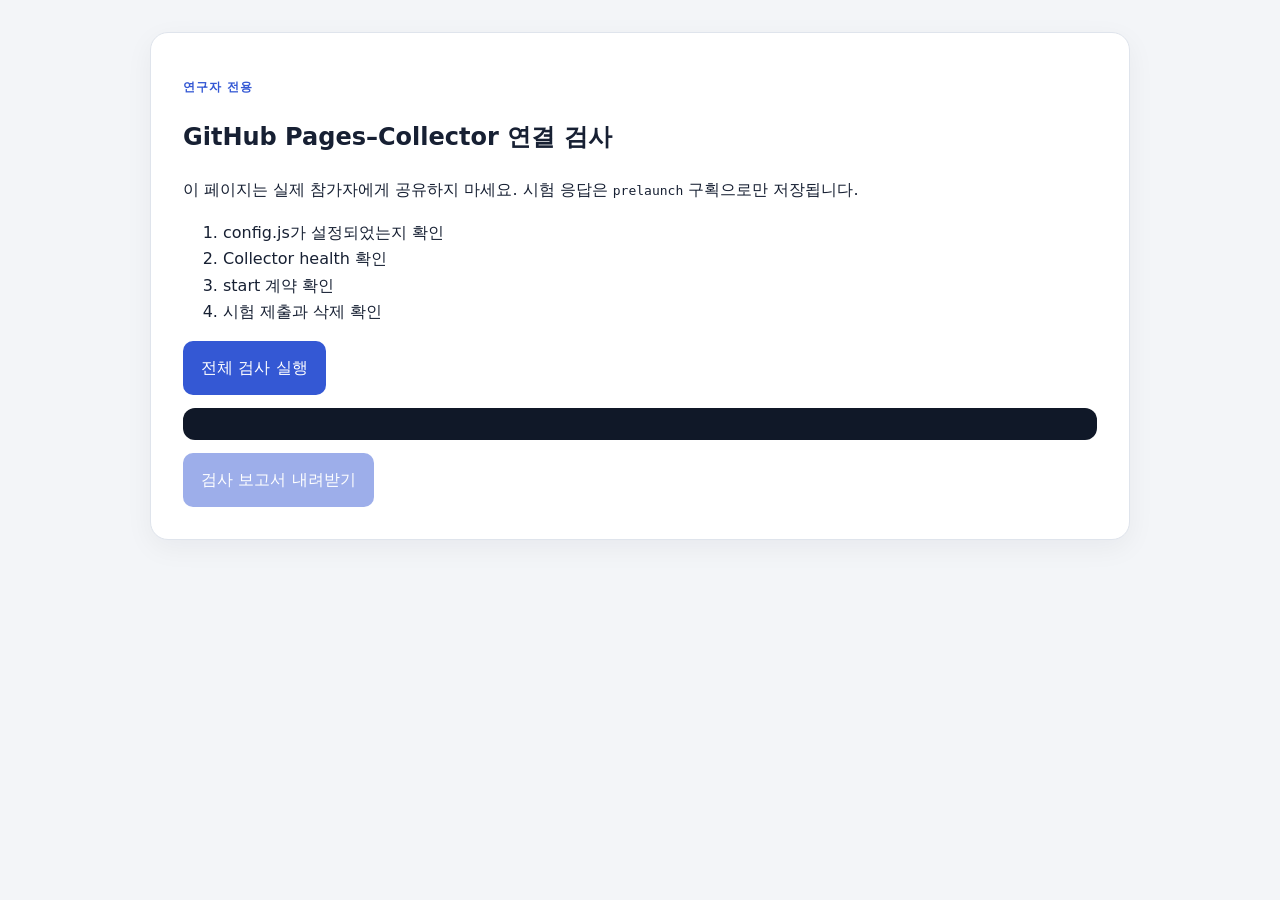
==== researcher-check.html @ 22fb7c49 "Deploy KSGT human pilot prelaunch RC2" ====
<!doctype html><html lang="ko"><head><meta charset="utf-8"><meta name="viewport" content="width=device-width,initial-scale=1"><title>KSGT 배포 검사</title><link rel="stylesheet" href="assets/styles.css"></head><body><main><section class="panel"><p class="eyebrow">연구자 전용</p><h1>GitHub Pages–Collector 연결 검사</h1><p>이 페이지는 실제 참가자에게 공유하지 마세요. 시험 응답은 <code>prelaunch</code> 구획으로만 저장됩니다.</p><ol><li>config.js가 설정되었는지 확인</li><li>Collector health 확인</li><li>start 계약 확인</li><li>시험 제출과 삭제 확인</li></ol><button id="run">전체 검사 실행</button><pre id="out" style="white-space:pre-wrap;background:#101828;color:#e4e7ec;padding:1rem;border-radius:12px;overflow:auto"></pre><button id="download" disabled>검사 보고서 내려받기</button></section></main><script src="config.js"></script><script>
(()=>{"use strict";const C=window.KSGT_CONFIG||{},out=document.getElementById('out'),run=document.getElementById('run'),download=document.getElementById('download');let report=null;const line=x=>out.textContent+=x+'\n';const post=async b=>{const r=await fetch(C.collectorUrl,{method:'POST',headers:{'Content-Type':'text/plain;charset=utf-8'},body:JSON.stringify(b),redirect:'follow'});const d=await r.json();if(!r.ok||d.ok===false)throw new Error(d.error||String(r.status));return d};run.onclick=async()=>{out.textContent='';report={schema_version:'ksgt.deployment-check.v1',checked_at_utc:new Date().toISOString(),study_id:C.studyId,client_mode:C.launchMode,steps:[]};const step=async(name,fn)=>{try{const detail=await fn();report.steps.push({name,pass:true,detail});line('PASS  '+name);return detail}catch(e){report.steps.push({name,pass:false,error:e.message});line('FAIL  '+name+' — '+e.message);return null}};await step('config',async()=>{if(!C.collectorUrl||C.collectorUrl.includes('PASTE_'))throw new Error('collectorUrl 미설정');if(!C.contact||C.contact.includes('PASTE_'))throw new Error('contact 미설정');if(C.launchMode!=='prelaunch')throw new Error('첫 검사는 prelaunch 모드여야 함');return {collector_url:C.collectorUrl,contact:C.contact}});await step('health',async()=>{const r=await fetch(C.collectorUrl+'?action=health',{redirect:'follow',cache:'no-store'});const d=await r.json();if(!d.ok)throw new Error(d.error||'health failed');if(d.server_mode!==C.launchMode)throw new Error('서버와 페이지 모드 불일치');return d});const session=crypto.randomUUID();await step('start',()=>post({action:'start',study_id:C.studyId,session_id:session,consent_version:C.consentVersion,client_version:C.clientVersion,launch_mode:C.launchMode}));let receipt=null;await step('submit',async()=>{const payload={schema_version:'ksgt.human-pilot-response.v2',study_id:C.studyId,session_id:session,run_mode:'prelaunch',source_partition:'internal_owner',actor_type:'internal_owner_tester',human_evidence:false,external_human_evidence:false,consent_version:C.consentVersion,client_version:C.clientVersion,started_at_utc:new Date().toISOString(),finished_at_utc:new Date().toISOString(),ai_assistance_self_report:'none',responses:[{response_id:crypto.randomUUID(),item_id:'DEPLOYMENT-CHECK',presentation_order:'AB',display_left_variant:'A',display_right_variant:'B',impression_left:'연결 검사',impression_right:'연결 검사',comparison:'연결 검사',meaning_relation:'nearly_same',display_preference:'similar',canonical_preference:'similar',item_started_at_utc:new Date().toISOString(),item_finished_at_utc:new Date().toISOString(),paste_events:0,pasted_characters:0,input_events:1,text_sha256:'deployment-check'}],device:{user_agent:navigator.userAgent,language:navigator.language,viewport_css_px:[innerWidth,innerHeight],time_zone:Intl.DateTimeFormat().resolvedOptions().timeZone}};const d=await post({action:'submit',payload});receipt=d.receipt;return {receipt_hash:d.receipt.receipt_hash}});await step('delete',async()=>{if(!receipt)throw new Error('submit 실패로 삭제 검사 불가');return post({action:'delete',study_id:C.studyId,response_id:receipt.response_id,deletion_proof:receipt.deletion_proof})});report.all_passed=report.steps.every(x=>x.pass);line('\nRESULT: '+(report.all_passed?'ALL PASS':'HOLD'));download.disabled=false};download.onclick=()=>{const a=document.createElement('a');a.href=URL.createObjectURL(new Blob([JSON.stringify(report,null,2)+'\n'],{type:'application/json'}));a.download='KSGT_DEPLOYMENT_CHECK_REPORT.json';a.click();URL.revokeObjectURL(a.href)}})();
</script></body></html>
---- assets/styles.css ----
:root{font-family:Inter,system-ui,-apple-system,BlinkMacSystemFont,"Segoe UI",sans-serif;color:#172033;background:#f3f5f8;line-height:1.65;--panel:#fff;--line:#dfe4ec;--ink:#172033;--muted:#667085;--accent:#3458d4;--danger:#b42318}*{box-sizing:border-box}body{margin:0}.skip{position:absolute;left:-9999px}.skip:focus{left:1rem;top:1rem;background:#fff;padding:.7rem;z-index:20}.topbar{position:sticky;top:0;z-index:10;display:flex;align-items:center;gap:.8rem;padding:.8rem max(1rem,calc((100vw - 980px)/2));background:rgba(255,255,255,.95);border-bottom:1px solid var(--line);backdrop-filter:blur(8px)}.mark{width:2.2rem;height:2.2rem;border-radius:.65rem;background:var(--ink);color:#fff;display:grid;place-items:center;font-weight:800}.brand-copy{display:flex;flex-direction:column}.brand-copy small,.status,.hint,.counter,footer{color:var(--muted)}.status{margin-left:auto;font-size:.84rem}main{width:min(980px,calc(100% - 2rem));margin:2rem auto 5rem}.panel{background:var(--panel);border:1px solid var(--line);border-radius:18px;padding:clamp(1.2rem,3vw,2rem);margin:1rem 0;box-shadow:0 8px 28px rgba(18,28,45,.05)}.hero h1{font-size:clamp(1.8rem,5vw,3rem);line-height:1.2}.eyebrow{font-size:.78rem;font-weight:800;letter-spacing:.08em;text-transform:uppercase;color:var(--accent)}.prelaunch{display:flex;gap:.5rem;flex-wrap:wrap;background:#fff4d5;border:1px solid #f1cc73;border-radius:12px;padding:.8rem 1rem;margin-bottom:1rem}.warning{border-color:#f3aa9f;background:#fff8f6}.info-grid{display:grid;grid-template-columns:repeat(2,minmax(0,1fr));gap:.8rem;margin:1.2rem 0}.info-grid div{display:flex;flex-direction:column;background:#f8fafc;border:1px solid var(--line);border-radius:12px;padding:.9rem}.consent-box{display:grid;gap:.7rem;padding:1rem;background:#f8fafc;border-radius:12px;margin:1rem 0}.grid{display:grid;grid-template-columns:1fr 1fr;gap:1rem}.grid article{border:1px solid var(--line);border-radius:14px;padding:1rem}.stimulus{font-family:Georgia,"Noto Serif KR",serif;font-size:1.2rem;line-height:1.9;min-height:6rem;padding:1rem;background:#f9fafb;border-radius:10px}textarea{width:100%;resize:vertical;border:1px solid #b8c0cf;border-radius:10px;padding:.9rem;font:inherit;margin-top:.4rem}textarea:focus,input:focus,button:focus{outline:3px solid rgba(52,88,212,.24);outline-offset:2px}.counter{display:block;text-align:right}button{border:0;border-radius:10px;background:var(--accent);color:#fff;font-weight:750;padding:.85rem 1.15rem;font:inherit;cursor:pointer}button:disabled{opacity:.48;cursor:not-allowed}.secondary{background:#e9edf5;color:var(--ink)}.danger{background:var(--danger)}.link-button{background:none;color:var(--accent);padding:0}.actions{display:flex;gap:.7rem;flex-wrap:wrap;margin-top:1rem}fieldset{display:grid;gap:.65rem;border:1px solid var(--line);border-radius:12px;margin:1rem 0;padding:1rem}fieldset label{display:flex;gap:.6rem;align-items:flex-start}.stack{display:grid}.progress-wrap{position:sticky;top:4.4rem;background:#f3f5f8;padding:.5rem 0;z-index:8}.progress-row{display:flex;justify-content:space-between}progress{width:100%;height:.65rem}.error{color:var(--danger);font-weight:650}footer{padding:2rem;text-align:center;border-top:1px solid var(--line);background:#fff}details{border-top:1px solid var(--line);border-bottom:1px solid var(--line);padding:.8rem 0}summary{cursor:pointer;font-weight:700}@media(max-width:720px){.grid,.info-grid{grid-template-columns:1fr}.topbar{padding:.7rem 1rem}.brand-copy small{display:none}main{width:min(100% - 1rem,980px);margin-top:.6rem}.panel{border-radius:14px;padding:1rem}.stimulus{min-height:0}.actions button{flex:1 1 auto}}
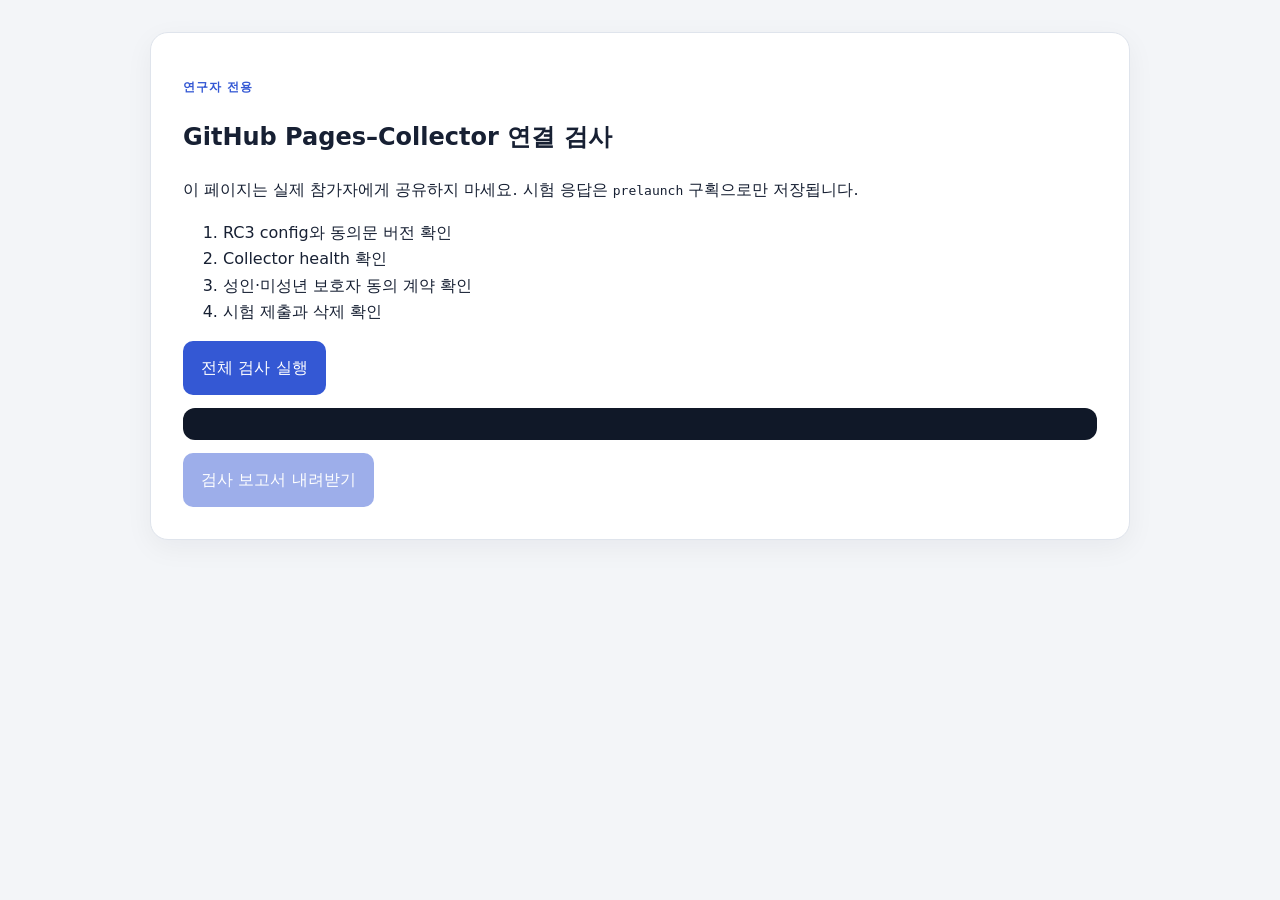
==== commit 80b006a5: "Upgrade consent flow to RC3" ====
--- a/researcher-check.html
+++ b/researcher-check.html
@@ -1,3 +1,3 @@
-<!doctype html><html lang="ko"><head><meta charset="utf-8"><meta name="viewport" content="width=device-width,initial-scale=1"><title>KSGT 배포 검사</title><link rel="stylesheet" href="assets/styles.css"></head><body><main><section class="panel"><p class="eyebrow">연구자 전용</p><h1>GitHub Pages–Collector 연결 검사</h1><p>이 페이지는 실제 참가자에게 공유하지 마세요. 시험 응답은 <code>prelaunch</code> 구획으로만 저장됩니다.</p><ol><li>config.js가 설정되었는지 확인</li><li>Collector health 확인</li><li>start 계약 확인</li><li>시험 제출과 삭제 확인</li></ol><button id="run">전체 검사 실행</button><pre id="out" style="white-space:pre-wrap;background:#101828;color:#e4e7ec;padding:1rem;border-radius:12px;overflow:auto"></pre><button id="download" disabled>검사 보고서 내려받기</button></section></main><script src="config.js"></script><script>
-(()=>{"use strict";const C=window.KSGT_CONFIG||{},out=document.getElementById('out'),run=document.getElementById('run'),download=document.getElementById('download');let report=null;const line=x=>out.textContent+=x+'\n';const post=async b=>{const r=await fetch(C.collectorUrl,{method:'POST',headers:{'Content-Type':'text/plain;charset=utf-8'},body:JSON.stringify(b),redirect:'follow'});const d=await r.json();if(!r.ok||d.ok===false)throw new Error(d.error||String(r.status));return d};run.onclick=async()=>{out.textContent='';report={schema_version:'ksgt.deployment-check.v1',checked_at_utc:new Date().toISOString(),study_id:C.studyId,client_mode:C.launchMode,steps:[]};const step=async(name,fn)=>{try{const detail=await fn();report.steps.push({name,pass:true,detail});line('PASS  '+name);return detail}catch(e){report.steps.push({name,pass:false,error:e.message});line('FAIL  '+name+' — '+e.message);return null}};await step('config',async()=>{if(!C.collectorUrl||C.collectorUrl.includes('PASTE_'))throw new Error('collectorUrl 미설정');if(!C.contact||C.contact.includes('PASTE_'))throw new Error('contact 미설정');if(C.launchMode!=='prelaunch')throw new Error('첫 검사는 prelaunch 모드여야 함');return {collector_url:C.collectorUrl,contact:C.contact}});await step('health',async()=>{const r=await fetch(C.collectorUrl+'?action=health',{redirect:'follow',cache:'no-store'});const d=await r.json();if(!d.ok)throw new Error(d.error||'health failed');if(d.server_mode!==C.launchMode)throw new Error('서버와 페이지 모드 불일치');return d});const session=crypto.randomUUID();await step('start',()=>post({action:'start',study_id:C.studyId,session_id:session,consent_version:C.consentVersion,client_version:C.clientVersion,launch_mode:C.launchMode}));let receipt=null;await step('submit',async()=>{const payload={schema_version:'ksgt.human-pilot-response.v2',study_id:C.studyId,session_id:session,run_mode:'prelaunch',source_partition:'internal_owner',actor_type:'internal_owner_tester',human_evidence:false,external_human_evidence:false,consent_version:C.consentVersion,client_version:C.clientVersion,started_at_utc:new Date().toISOString(),finished_at_utc:new Date().toISOString(),ai_assistance_self_report:'none',responses:[{response_id:crypto.randomUUID(),item_id:'DEPLOYMENT-CHECK',presentation_order:'AB',display_left_variant:'A',display_right_variant:'B',impression_left:'연결 검사',impression_right:'연결 검사',comparison:'연결 검사',meaning_relation:'nearly_same',display_preference:'similar',canonical_preference:'similar',item_started_at_utc:new Date().toISOString(),item_finished_at_utc:new Date().toISOString(),paste_events:0,pasted_characters:0,input_events:1,text_sha256:'deployment-check'}],device:{user_agent:navigator.userAgent,language:navigator.language,viewport_css_px:[innerWidth,innerHeight],time_zone:Intl.DateTimeFormat().resolvedOptions().timeZone}};const d=await post({action:'submit',payload});receipt=d.receipt;return {receipt_hash:d.receipt.receipt_hash}});await step('delete',async()=>{if(!receipt)throw new Error('submit 실패로 삭제 검사 불가');return post({action:'delete',study_id:C.studyId,response_id:receipt.response_id,deletion_proof:receipt.deletion_proof})});report.all_passed=report.steps.every(x=>x.pass);line('\nRESULT: '+(report.all_passed?'ALL PASS':'HOLD'));download.disabled=false};download.onclick=()=>{const a=document.createElement('a');a.href=URL.createObjectURL(new Blob([JSON.stringify(report,null,2)+'\n'],{type:'application/json'}));a.download='KSGT_DEPLOYMENT_CHECK_REPORT.json';a.click();URL.revokeObjectURL(a.href)}})();
+<!doctype html><html lang="ko"><head><meta charset="utf-8"><meta name="viewport" content="width=device-width,initial-scale=1"><title>KSGT 배포 검사</title><link rel="stylesheet" href="assets/styles.css"></head><body><main><section class="panel"><p class="eyebrow">연구자 전용</p><h1>GitHub Pages–Collector 연결 검사</h1><p>이 페이지는 실제 참가자에게 공유하지 마세요. 시험 응답은 <code>prelaunch</code> 구획으로만 저장됩니다.</p><ol><li>RC3 config와 동의문 버전 확인</li><li>Collector health 확인</li><li>성인·미성년 보호자 동의 계약 확인</li><li>시험 제출과 삭제 확인</li></ol><button id="run">전체 검사 실행</button><pre id="out" style="white-space:pre-wrap;background:#101828;color:#e4e7ec;padding:1rem;border-radius:12px;overflow:auto"></pre><button id="download" disabled>검사 보고서 내려받기</button></section></main><script src="config.js"></script><script>
+(()=>{"use strict";const C=window.KSGT_CONFIG||{},out=document.getElementById('out'),run=document.getElementById('run'),download=document.getElementById('download');let report=null;const line=x=>out.textContent+=x+'\n';const post=async b=>{const r=await fetch(C.collectorUrl,{method:'POST',headers:{'Content-Type':'text/plain;charset=utf-8'},body:JSON.stringify(b),redirect:'follow'});const d=await r.json();if(!r.ok||d.ok===false)throw new Error(d.error||String(r.status));return d};run.onclick=async()=>{out.textContent='';report={schema_version:'ksgt.deployment-check.v2',checked_at_utc:new Date().toISOString(),study_id:C.studyId,client_mode:C.launchMode,consent_version:C.consentVersion,steps:[]};const step=async(name,fn)=>{try{const detail=await fn();report.steps.push({name,pass:true,detail});line('PASS  '+name);return detail}catch(e){report.steps.push({name,pass:false,error:e.message});line('FAIL  '+name+' — '+e.message);return null}};await step('config',async()=>{if(!C.collectorUrl||C.collectorUrl.includes('PASTE_'))throw new Error('collectorUrl 미설정');if(!C.contact||C.contact.includes('PASTE_'))throw new Error('contact 미설정');if(C.launchMode!=='prelaunch')throw new Error('RC3 재검사는 prelaunch 모드여야 함');if(C.consentVersion!=='H0-ko-v3')throw new Error('동의문 버전이 H0-ko-v3가 아님');return {collector_url:C.collectorUrl,contact:C.contact,client_version:C.clientVersion,consent_version:C.consentVersion}});await step('health',async()=>{const r=await fetch(C.collectorUrl+'?action=health',{redirect:'follow',cache:'no-store'});const d=await r.json();if(!d.ok)throw new Error(d.error||'health failed');if(d.server_mode!==C.launchMode)throw new Error('서버와 페이지 모드 불일치');if(d.consent_version!==C.consentVersion)throw new Error('서버와 페이지 동의문 버전 불일치');return d});const session=crypto.randomUUID();const consentAttestation={consent_version:C.consentVersion,consent_ui_revision:'terms-dialog-guardian-r1',eligibility_basis:'adult_self_consent',terms_opened_at_utc:new Date().toISOString(),terms_read_at_utc:new Date().toISOString(),participant_consent_attested:true,participant_consent_at_utc:new Date().toISOString(),guardian_consent_attested:false,guardian_consent_at_utc:null};await step('start',()=>post({action:'start',study_id:C.studyId,session_id:session,consent_version:C.consentVersion,client_version:C.clientVersion,launch_mode:C.launchMode,eligibility_basis:'adult_self_consent',participant_consent_attested:true,guardian_consent_attested:false}));let receipt=null;await step('submit',async()=>{const payload={schema_version:'ksgt.human-pilot-response.v2',study_id:C.studyId,session_id:session,run_mode:'prelaunch',source_partition:'internal_owner',actor_type:'internal_owner_tester',human_evidence:false,external_human_evidence:false,consent_version:C.consentVersion,client_version:C.clientVersion,eligibility_basis:'adult_self_consent',consent_attestation:consentAttestation,started_at_utc:new Date().toISOString(),finished_at_utc:new Date().toISOString(),ai_assistance_self_report:'none',responses:[{response_id:crypto.randomUUID(),item_id:'DEPLOYMENT-CHECK-RC3',presentation_order:'AB',display_left_variant:'A',display_right_variant:'B',impression_left:'연결 검사',impression_right:'연결 검사',comparison:'연결 검사',meaning_relation:'nearly_same',display_preference:'similar',canonical_preference:'similar',item_started_at_utc:new Date().toISOString(),item_finished_at_utc:new Date().toISOString(),paste_events:0,pasted_characters:0,input_events:1,text_sha256:'deployment-check-rc3'}],device:{user_agent:navigator.userAgent,language:navigator.language,viewport_css_px:[innerWidth,innerHeight],time_zone:Intl.DateTimeFormat().resolvedOptions().timeZone}};const d=await post({action:'submit',payload});receipt=d.receipt;return {receipt_hash:d.receipt.receipt_hash}});await step('delete',async()=>{if(!receipt)throw new Error('submit 실패로 삭제 검사 불가');return post({action:'delete',study_id:C.studyId,response_id:receipt.response_id,deletion_proof:receipt.deletion_proof})});report.all_passed=report.steps.every(x=>x.pass);line('\nRESULT: '+(report.all_passed?'ALL PASS':'HOLD'));download.disabled=false};download.onclick=()=>{const a=document.createElement('a');a.href=URL.createObjectURL(new Blob([JSON.stringify(report,null,2)+'\n'],{type:'application/json'}));a.download='KSGT_DEPLOYMENT_CHECK_REPORT_RC3.json';a.click();URL.revokeObjectURL(a.href)}})();
 </script></body></html>
--- a/assets/styles.css
+++ b/assets/styles.css
@@ -1 +1,3 @@
-:root{font-family:Inter,system-ui,-apple-system,BlinkMacSystemFont,"Segoe UI",sans-serif;color:#172033;background:#f3f5f8;line-height:1.65;--panel:#fff;--line:#dfe4ec;--ink:#172033;--muted:#667085;--accent:#3458d4;--danger:#b42318}*{box-sizing:border-box}body{margin:0}.skip{position:absolute;left:-9999px}.skip:focus{left:1rem;top:1rem;background:#fff;padding:.7rem;z-index:20}.topbar{position:sticky;top:0;z-index:10;display:flex;align-items:center;gap:.8rem;padding:.8rem max(1rem,calc((100vw - 980px)/2));background:rgba(255,255,255,.95);border-bottom:1px solid var(--line);backdrop-filter:blur(8px)}.mark{width:2.2rem;height:2.2rem;border-radius:.65rem;background:var(--ink);color:#fff;display:grid;place-items:center;font-weight:800}.brand-copy{display:flex;flex-direction:column}.brand-copy small,.status,.hint,.counter,footer{color:var(--muted)}.status{margin-left:auto;font-size:.84rem}main{width:min(980px,calc(100% - 2rem));margin:2rem auto 5rem}.panel{background:var(--panel);border:1px solid var(--line);border-radius:18px;padding:clamp(1.2rem,3vw,2rem);margin:1rem 0;box-shadow:0 8px 28px rgba(18,28,45,.05)}.hero h1{font-size:clamp(1.8rem,5vw,3rem);line-height:1.2}.eyebrow{font-size:.78rem;font-weight:800;letter-spacing:.08em;text-transform:uppercase;color:var(--accent)}.prelaunch{display:flex;gap:.5rem;flex-wrap:wrap;background:#fff4d5;border:1px solid #f1cc73;border-radius:12px;padding:.8rem 1rem;margin-bottom:1rem}.warning{border-color:#f3aa9f;background:#fff8f6}.info-grid{display:grid;grid-template-columns:repeat(2,minmax(0,1fr));gap:.8rem;margin:1.2rem 0}.info-grid div{display:flex;flex-direction:column;background:#f8fafc;border:1px solid var(--line);border-radius:12px;padding:.9rem}.consent-box{display:grid;gap:.7rem;padding:1rem;background:#f8fafc;border-radius:12px;margin:1rem 0}.grid{display:grid;grid-template-columns:1fr 1fr;gap:1rem}.grid article{border:1px solid var(--line);border-radius:14px;padding:1rem}.stimulus{font-family:Georgia,"Noto Serif KR",serif;font-size:1.2rem;line-height:1.9;min-height:6rem;padding:1rem;background:#f9fafb;border-radius:10px}textarea{width:100%;resize:vertical;border:1px solid #b8c0cf;border-radius:10px;padding:.9rem;font:inherit;margin-top:.4rem}textarea:focus,input:focus,button:focus{outline:3px solid rgba(52,88,212,.24);outline-offset:2px}.counter{display:block;text-align:right}button{border:0;border-radius:10px;background:var(--accent);color:#fff;font-weight:750;padding:.85rem 1.15rem;font:inherit;cursor:pointer}button:disabled{opacity:.48;cursor:not-allowed}.secondary{background:#e9edf5;color:var(--ink)}.danger{background:var(--danger)}.link-button{background:none;color:var(--accent);padding:0}.actions{display:flex;gap:.7rem;flex-wrap:wrap;margin-top:1rem}fieldset{display:grid;gap:.65rem;border:1px solid var(--line);border-radius:12px;margin:1rem 0;padding:1rem}fieldset label{display:flex;gap:.6rem;align-items:flex-start}.stack{display:grid}.progress-wrap{position:sticky;top:4.4rem;background:#f3f5f8;padding:.5rem 0;z-index:8}.progress-row{display:flex;justify-content:space-between}progress{width:100%;height:.65rem}.error{color:var(--danger);font-weight:650}footer{padding:2rem;text-align:center;border-top:1px solid var(--line);background:#fff}details{border-top:1px solid var(--line);border-bottom:1px solid var(--line);padding:.8rem 0}summary{cursor:pointer;font-weight:700}@media(max-width:720px){.grid,.info-grid{grid-template-columns:1fr}.topbar{padding:.7rem 1rem}.brand-copy small{display:none}main{width:min(100% - 1rem,980px);margin-top:.6rem}.panel{border-radius:14px;padding:1rem}.stimulus{min-height:0}.actions button{flex:1 1 auto}}
+:root{font-family:Inter,system-ui,-apple-system,BlinkMacSystemFont,"Segoe UI",sans-serif;color:#172033;background:#f3f5f8;line-height:1.65;--panel:#fff;--line:#dfe4ec;--ink:#172033;--muted:#667085;--accent:#3458d4;--danger:#b42318}*{box-sizing:border-box}body{margin:0}.skip{position:absolute;left:-9999px}.skip:focus{left:1rem;top:1rem;background:#fff;padding:.7rem;z-index:20}.topbar{position:sticky;top:0;z-index:10;display:flex;align-items:center;gap:.8rem;padding:.8rem max(1rem,calc((100vw - 980px)/2));background:rgba(255,255,255,.95);border-bottom:1px solid var(--line);backdrop-filter:blur(8px)}.mark{width:2.2rem;height:2.2rem;border-radius:.65rem;background:var(--ink);color:#fff;display:grid;place-items:center;font-weight:800}.brand-copy{display:flex;flex-direction:column}.brand-copy small,.status,.hint,.counter,footer{color:var(--muted)}.status{margin-left:auto;font-size:.84rem}main{width:min(980px,calc(100% - 2rem));margin:2rem auto 5rem}.panel{background:var(--panel);border:1px solid var(--line);border-radius:18px;padding:clamp(1.2rem,3vw,2rem);margin:1rem 0;box-shadow:0 8px 28px rgba(18,28,45,.05)}.hero h1{font-size:clamp(1.8rem,5vw,3rem);line-height:1.2}.eyebrow{font-size:.78rem;font-weight:800;letter-spacing:.08em;text-transform:uppercase;color:var(--accent)}.prelaunch{display:flex;gap:.5rem;flex-wrap:wrap;background:#fff4d5;border:1px solid #f1cc73;border-radius:12px;padding:.8rem 1rem;margin-bottom:1rem}.warning{border-color:#f3aa9f;background:#fff8f6}.info-grid{display:grid;grid-template-columns:repeat(2,minmax(0,1fr));gap:.8rem;margin:1.2rem 0}.info-grid div{display:flex;flex-direction:column;background:#f8fafc;border:1px solid var(--line);border-radius:12px;padding:.9rem}.consent-box{display:grid;gap:1rem;padding:1rem;background:#f8fafc;border:1px solid var(--line);border-radius:14px;margin:1rem 0}.consent-summary-row{display:flex;align-items:center;justify-content:space-between;gap:1rem}.consent-summary-row p{margin:.25rem 0 0;color:var(--muted)}.terms-button{white-space:nowrap;background:#fff;color:var(--accent);border:1px solid #aebbf3}.eligibility-fieldset{margin:0;background:#fff}.guardian-block{padding:1rem;border:1px solid #efc95c;background:#fff8df;border-radius:12px}.guardian-block p{margin:.25rem 0 .6rem}.guardian-block small{display:block;color:#7a5a00;margin-top:.5rem}.consent-check-row{display:flex;gap:.75rem;align-items:flex-start;padding:.9rem;background:#fff;border:1px solid var(--line);border-radius:12px}.consent-check-row input{margin-top:.3rem}.consent-check-row span{display:flex;flex-direction:column}.consent-check-row small{color:var(--muted)}.grid{display:grid;grid-template-columns:1fr 1fr;gap:1rem}.grid article{border:1px solid var(--line);border-radius:14px;padding:1rem}.stimulus{font-family:Georgia,"Noto Serif KR",serif;font-size:1.2rem;line-height:1.9;min-height:6rem;padding:1rem;background:#f9fafb;border-radius:10px}textarea{width:100%;resize:vertical;border:1px solid #b8c0cf;border-radius:10px;padding:.9rem;font:inherit;margin-top:.4rem}textarea:focus,input:focus,button:focus,[tabindex]:focus{outline:3px solid rgba(52,88,212,.24);outline-offset:2px}.counter{display:block;text-align:right}button{border:0;border-radius:10px;background:var(--accent);color:#fff;font-weight:750;padding:.85rem 1.15rem;font:inherit;cursor:pointer}button:disabled{opacity:.48;cursor:not-allowed}.secondary{background:#e9edf5;color:var(--ink)}.danger{background:var(--danger)}.link-button{background:none;color:var(--accent);padding:0}.icon-button{background:transparent;color:var(--ink);font-size:1.8rem;line-height:1;padding:.35rem}.actions{display:flex;gap:.7rem;flex-wrap:wrap;margin-top:1rem}fieldset{display:grid;gap:.65rem;border:1px solid var(--line);border-radius:12px;margin:1rem 0;padding:1rem}fieldset label{display:flex;gap:.6rem;align-items:flex-start}.stack{display:grid}.progress-wrap{position:sticky;top:4.4rem;background:#f3f5f8;padding:.5rem 0;z-index:8}.progress-row{display:flex;justify-content:space-between}progress{width:100%;height:.65rem}.error{color:var(--danger);font-weight:650}footer{padding:2rem;text-align:center;border-top:1px solid var(--line);background:#fff}details{border-top:1px solid var(--line);border-bottom:1px solid var(--line);padding:.8rem 0}summary{cursor:pointer;font-weight:700}
+dialog{width:min(760px,calc(100% - 1rem));max-height:92vh;border:0;border-radius:18px;padding:0;box-shadow:0 28px 90px rgba(15,23,42,.28)}dialog::backdrop{background:rgba(15,23,42,.56)}.consent-dialog-shell{display:grid;grid-template-rows:auto minmax(0,1fr) auto;max-height:92vh;background:#fff}.dialog-header{display:flex;justify-content:space-between;align-items:flex-start;gap:1rem;padding:1rem 1.2rem;border-bottom:1px solid var(--line)}.dialog-header h2,.dialog-header p{margin:0}.consent-scroll{overflow:auto;padding:1.1rem 1.3rem;scroll-behavior:smooth}.consent-scroll section{padding:.4rem 0;border-bottom:1px solid #eef1f5}.consent-scroll h3{font-size:1rem;margin:.45rem 0}.consent-scroll p,.consent-scroll ul{margin:.4rem 0}.consent-version{position:sticky;top:0;background:#fff;padding:.5rem 0;border-bottom:1px solid var(--line);z-index:1}.scroll-end{text-align:center;color:var(--muted);padding:1.5rem 0 .4rem}.dialog-footer{padding:1rem 1.2rem;border-top:1px solid var(--line);text-align:left}.dialog-footer p{margin:0;color:var(--muted)}.dialog-footer .actions{justify-content:flex-end}.dialog-footer .actions button{flex:0 0 auto}
+@media(max-width:720px){.grid,.info-grid{grid-template-columns:1fr}.topbar{padding:.7rem 1rem}.brand-copy small{display:none}main{width:min(100% - 1rem,980px);margin-top:.6rem}.panel{border-radius:14px;padding:1rem}.stimulus{min-height:0}.actions button{flex:1 1 auto}.consent-summary-row{align-items:flex-start;flex-direction:column}.terms-button{width:100%}dialog{width:calc(100% - .5rem);max-height:96vh}.consent-dialog-shell{max-height:96vh}.dialog-header,.dialog-footer{padding:.8rem}.consent-scroll{padding:.8rem}.dialog-footer .actions button{flex:1 1 auto}}
